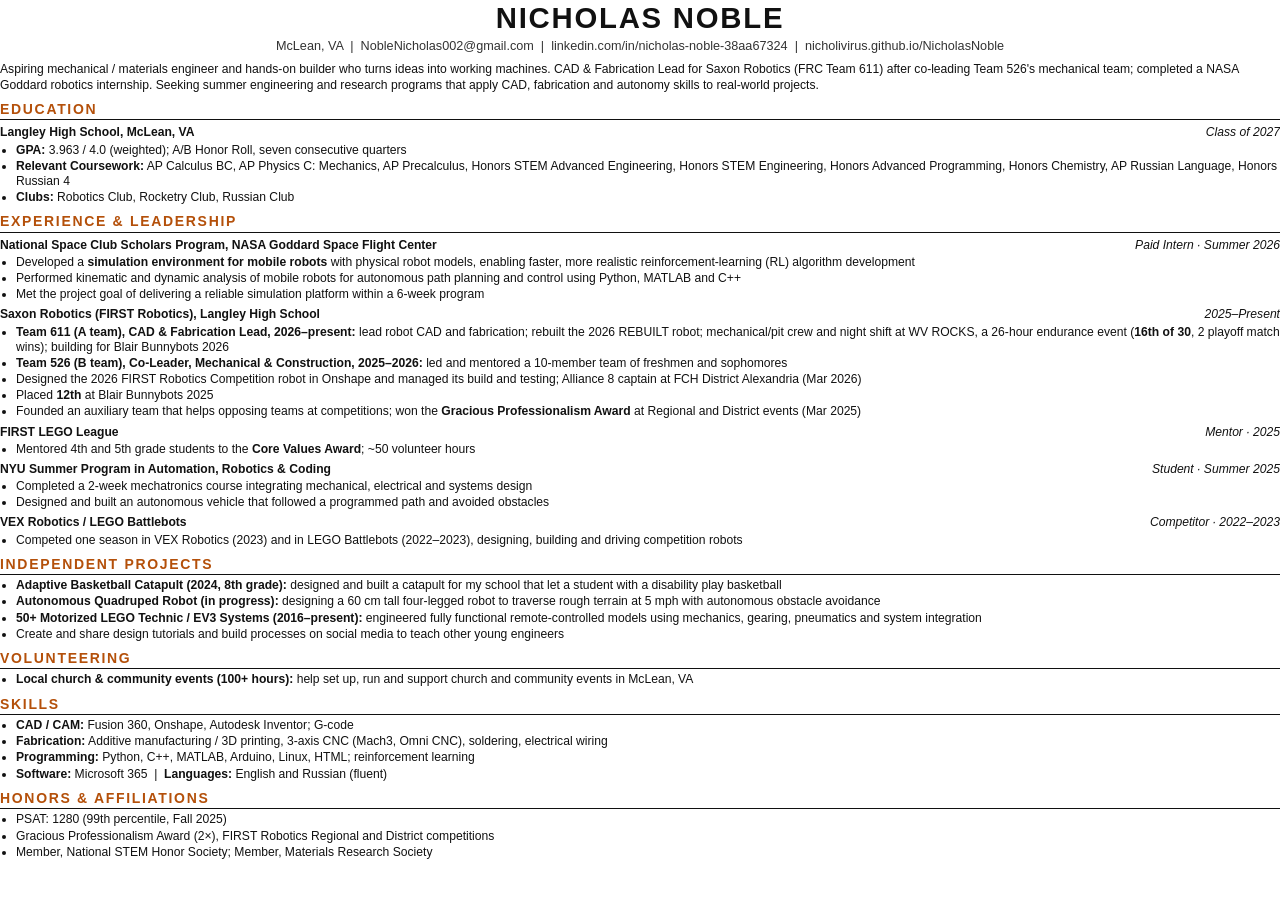
==== resume.html @ 6211ca6f "Title: CAD & Fabrication Lead, Team 611 Co-Authored-By: Claude Opus 5.5 <noreply@anthropic.com> Clau" ====
<!doctype html><html lang="en"><head><meta charset="utf-8"><title>Nicholas Noble Resume</title>
<style>
@page{size:Letter;margin:.35in .5in}
body{font:9.1pt/1.25 Calibri,"Segoe UI",Arial,sans-serif;color:#111;margin:0}
h1{font-size:22pt;letter-spacing:.06em;text-align:center;margin:0}
.contact{text-align:center;font-size:9.5pt;color:#333;margin:2px 0 8px}
h2{font-size:10.5pt;letter-spacing:.12em;text-transform:uppercase;border-bottom:1.5px solid #111;margin:8px 0 3px;padding-bottom:1px;color:#b4500a}
.row{display:flex;justify-content:space-between;font-weight:700;margin-top:5px}
.row i{font-weight:400}
ul{margin:2px 0 0 0;padding-left:16px}li{margin:1px 0}
p{margin:0}
</style></head><body>
<h1>NICHOLAS NOBLE</h1>
<div class="contact">McLean, VA &nbsp;|&nbsp; NobleNicholas002@gmail.com &nbsp;|&nbsp;<!--PHONE--> linkedin.com/in/nicholas-noble-38aa67324 &nbsp;|&nbsp; nicholivirus.github.io/NicholasNoble</div>
<p>Aspiring mechanical / materials engineer and hands-on builder who turns ideas into working machines. CAD &amp; Fabrication Lead for Saxon Robotics (FRC Team 611) after co-leading Team 526's mechanical team; completed a NASA Goddard robotics internship. Seeking summer engineering and research programs that apply CAD, fabrication and autonomy skills to real-world projects.</p>

<h2>Education</h2>
<div class="row"><span>Langley High School, McLean, VA</span><i>Class of 2027</i></div>
<ul>
<li><b>GPA:</b> 3.963 / 4.0 (weighted); A/B Honor Roll, seven consecutive quarters</li>
<li><b>Relevant Coursework:</b> AP Calculus BC, AP Physics C: Mechanics, AP Precalculus, Honors STEM Advanced Engineering, Honors STEM Engineering, Honors Advanced Programming, Honors Chemistry, AP Russian Language, Honors Russian 4</li>
<li><b>Clubs:</b> Robotics Club, Rocketry Club, Russian Club</li>
</ul>

<h2>Experience &amp; Leadership</h2>
<div class="row"><span>National Space Club Scholars Program, NASA Goddard Space Flight Center</span><i>Paid Intern · Summer 2026</i></div>
<ul>
<li>Developed a <b>simulation environment for mobile robots</b> with physical robot models, enabling faster, more realistic reinforcement-learning (RL) algorithm development</li>
<li>Performed kinematic and dynamic analysis of mobile robots for autonomous path planning and control using Python, MATLAB and C++</li>
<li>Met the project goal of delivering a reliable simulation platform within a 6-week program</li>
</ul>
<div class="row"><span>Saxon Robotics (FIRST Robotics), Langley High School</span><i>2025–Present</i></div>
<ul>
<li><b>Team 611 (A team), CAD &amp; Fabrication Lead, 2026–present:</b> lead robot CAD and fabrication; rebuilt the 2026 REBUILT robot; mechanical/pit crew and night shift at WV ROCKS, a 26-hour endurance event (<b>16th of 30</b>, 2 playoff match wins); building for Blair Bunnybots 2026</li>
<li><b>Team 526 (B team), Co-Leader, Mechanical &amp; Construction, 2025–2026:</b> led and mentored a 10-member team of freshmen and sophomores</li>
<li>Designed the 2026 FIRST Robotics Competition robot in Onshape and managed its build and testing; Alliance 8 captain at FCH District Alexandria (Mar 2026)</li>
<li>Placed <b>12th</b> at Blair Bunnybots 2025</li>
<li>Founded an auxiliary team that helps opposing teams at competitions; won the <b>Gracious Professionalism Award</b> at Regional and District events (Mar 2025)</li>
</ul>
<div class="row"><span>FIRST LEGO League</span><i>Mentor · 2025</i></div>
<ul><li>Mentored 4th and 5th grade students to the <b>Core Values Award</b>; ~50 volunteer hours</li></ul>
<div class="row"><span>NYU Summer Program in Automation, Robotics &amp; Coding</span><i>Student · Summer 2025</i></div>
<ul>
<li>Completed a 2-week mechatronics course integrating mechanical, electrical and systems design</li>
<li>Designed and built an autonomous vehicle that followed a programmed path and avoided obstacles</li>
</ul>

<div class="row"><span>VEX Robotics / LEGO Battlebots</span><i>Competitor · 2022–2023</i></div>
<ul><li>Competed one season in VEX Robotics (2023) and in LEGO Battlebots (2022–2023), designing, building and driving competition robots</li></ul>

<h2>Independent Projects</h2>
<ul>
<li><b>Adaptive Basketball Catapult (2024, 8th grade):</b> designed and built a catapult for my school that let a student with a disability play basketball</li>
<li><b>Autonomous Quadruped Robot (in progress):</b> designing a 60 cm tall four-legged robot to traverse rough terrain at 5 mph with autonomous obstacle avoidance</li>
<li><b>50+ Motorized LEGO Technic / EV3 Systems (2016–present):</b> engineered fully functional remote-controlled models using mechanics, gearing, pneumatics and system integration</li>
<li>Create and share design tutorials and build processes on social media to teach other young engineers</li>
</ul>

<h2>Volunteering</h2>
<ul><li><b>Local church &amp; community events (100+ hours):</b> help set up, run and support church and community events in McLean, VA</li></ul>

<h2>Skills</h2>
<ul>
<li><b>CAD / CAM:</b> Fusion 360, Onshape, Autodesk Inventor; G-code</li>
<li><b>Fabrication:</b> Additive manufacturing / 3D printing, 3-axis CNC (Mach3, Omni CNC), soldering, electrical wiring</li>
<li><b>Programming:</b> Python, C++, MATLAB, Arduino, Linux, HTML; reinforcement learning</li>
<li><b>Software:</b> Microsoft 365 &nbsp;|&nbsp; <b>Languages:</b> English and Russian (fluent)</li>
</ul>

<h2>Honors &amp; Affiliations</h2>
<ul>
<li>PSAT: 1280 (99th percentile, Fall 2025)</li>
<li>Gracious Professionalism Award (2×), FIRST Robotics Regional and District competitions</li>
<li>Member, National STEM Honor Society; Member, Materials Research Society</li>
</ul>
</body></html>
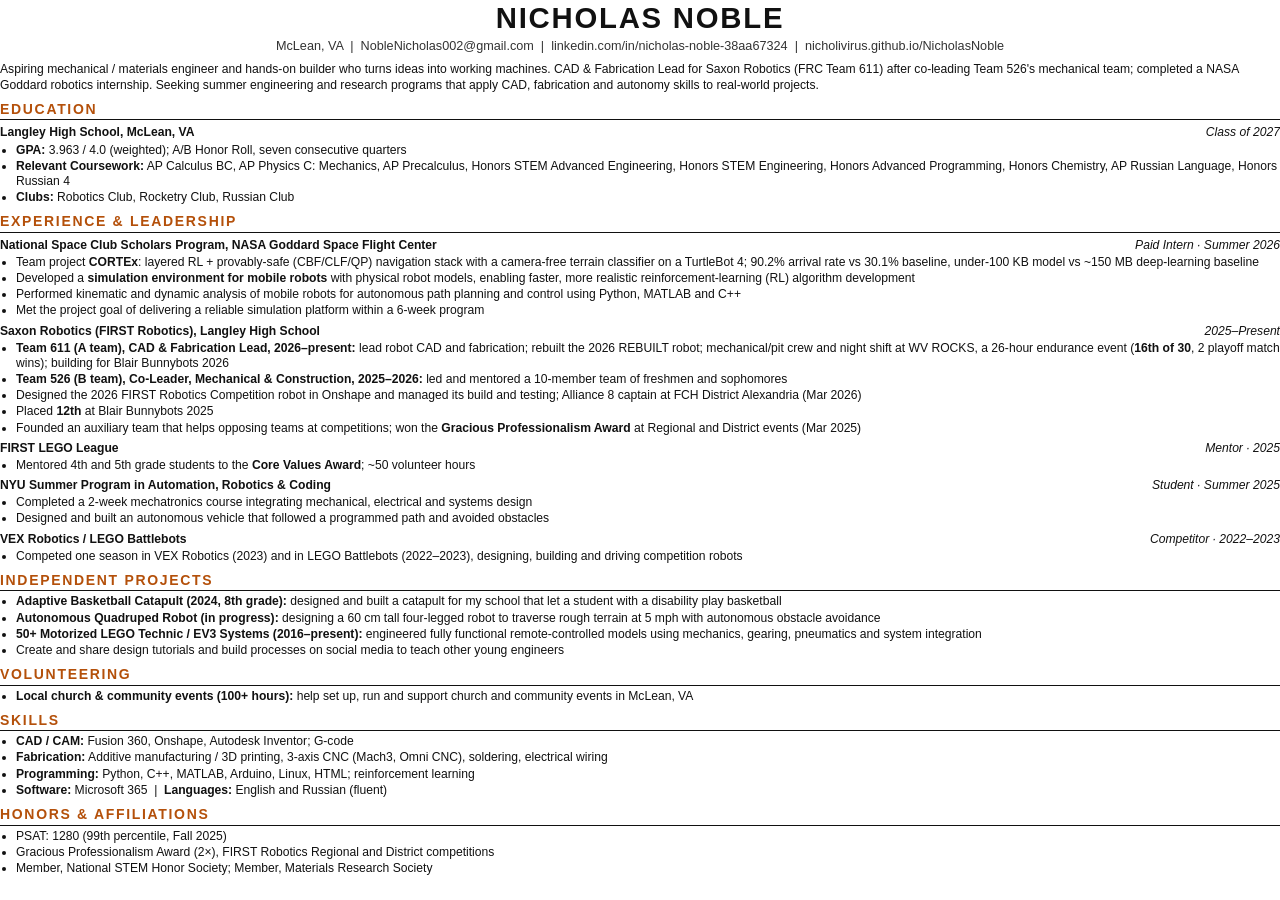
==== commit 99edb3cd: "Add NASA CORTEx project poster and details Co-Authored-By: Claude Opus 5.5 <noreply@anthropic.com> C" ====
--- a/resume.html
+++ b/resume.html
@@ -25,6 +25,7 @@
 <h2>Experience &amp; Leadership</h2>
 <div class="row"><span>National Space Club Scholars Program, NASA Goddard Space Flight Center</span><i>Paid Intern · Summer 2026</i></div>
 <ul>
+<li>Team project <b>CORTEx</b>: layered RL + provably-safe (CBF/CLF/QP) navigation stack with a camera-free terrain classifier on a TurtleBot 4; 90.2% arrival rate vs 30.1% baseline, under-100 KB model vs ~150 MB deep-learning baseline</li>
 <li>Developed a <b>simulation environment for mobile robots</b> with physical robot models, enabling faster, more realistic reinforcement-learning (RL) algorithm development</li>
 <li>Performed kinematic and dynamic analysis of mobile robots for autonomous path planning and control using Python, MATLAB and C++</li>
 <li>Met the project goal of delivering a reliable simulation platform within a 6-week program</li>
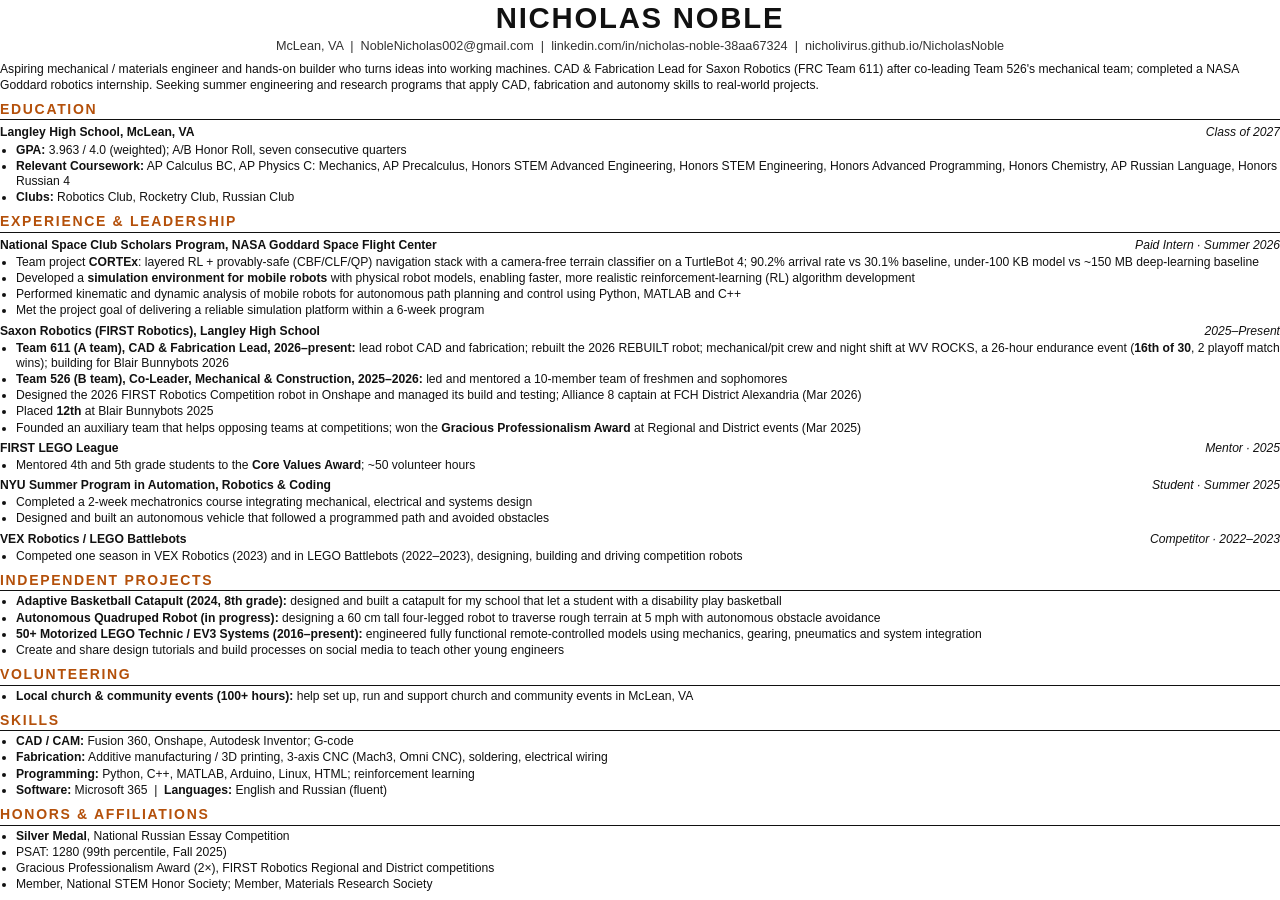
==== commit 4fa9c63e: "Add Russian essay silver medal Co-Authored-By: Claude Opus 5.5 <noreply@anthropic.com> Claude-Sessio" ====
--- a/resume.html
+++ b/resume.html
@@ -70,6 +70,7 @@
 
 <h2>Honors &amp; Affiliations</h2>
 <ul>
+<li><b>Silver Medal</b>, National Russian Essay Competition</li>
 <li>PSAT: 1280 (99th percentile, Fall 2025)</li>
 <li>Gracious Professionalism Award (2×), FIRST Robotics Regional and District competitions</li>
 <li>Member, National STEM Honor Society; Member, Materials Research Society</li>
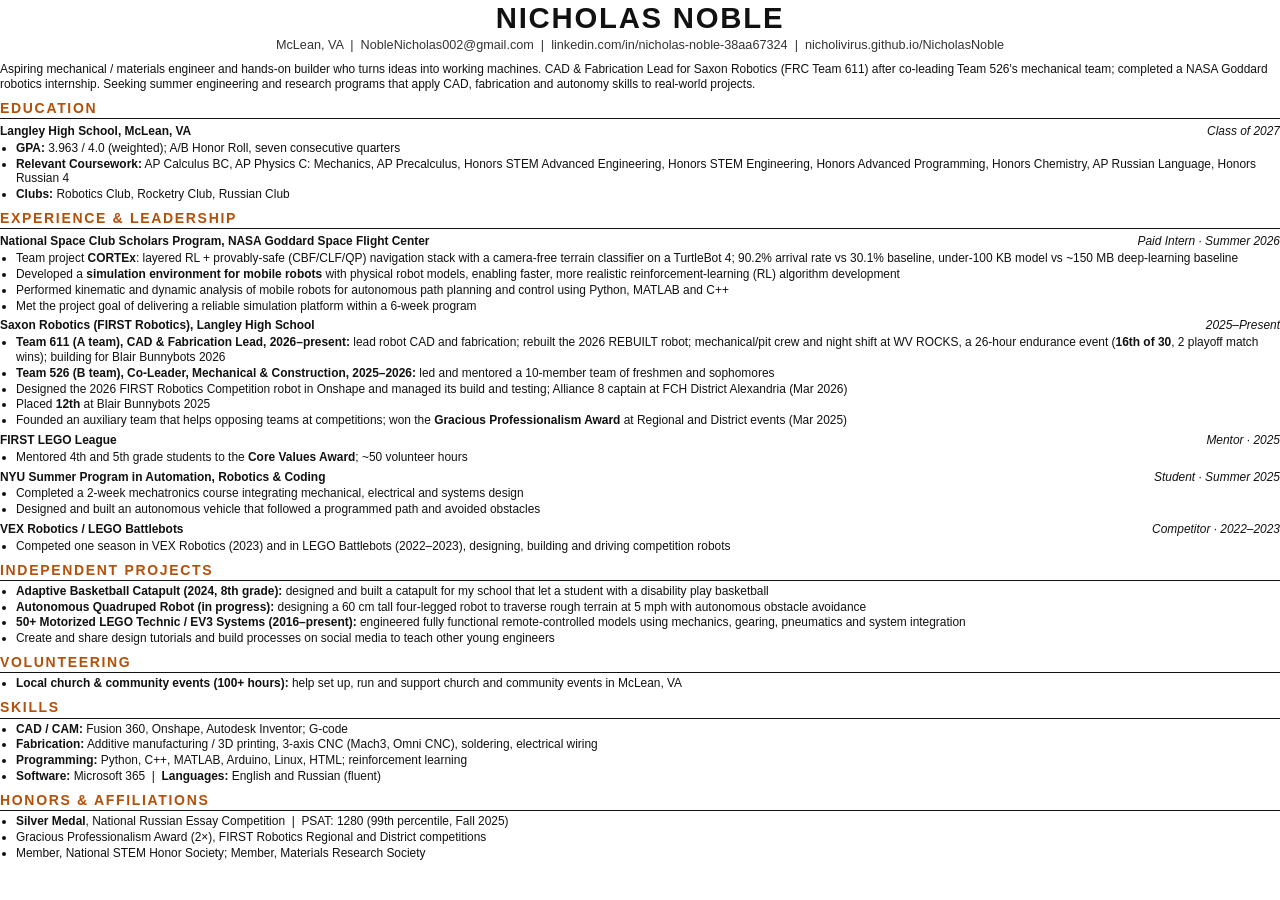
==== commit 2392034e: "Keep resume on one page Co-Authored-By: Claude Opus 5.5 <noreply@anthropic.com> Claude-Session: http" ====
--- a/resume.html
+++ b/resume.html
@@ -1,7 +1,7 @@
 <!doctype html><html lang="en"><head><meta charset="utf-8"><title>Nicholas Noble Resume</title>
 <style>
 @page{size:Letter;margin:.35in .5in}
-body{font:9.1pt/1.25 Calibri,"Segoe UI",Arial,sans-serif;color:#111;margin:0}
+body{font:8.95pt/1.24 Calibri,"Segoe UI",Arial,sans-serif;color:#111;margin:0}
 h1{font-size:22pt;letter-spacing:.06em;text-align:center;margin:0}
 .contact{text-align:center;font-size:9.5pt;color:#333;margin:2px 0 8px}
 h2{font-size:10.5pt;letter-spacing:.12em;text-transform:uppercase;border-bottom:1.5px solid #111;margin:8px 0 3px;padding-bottom:1px;color:#b4500a}
@@ -70,8 +70,7 @@
 
 <h2>Honors &amp; Affiliations</h2>
 <ul>
-<li><b>Silver Medal</b>, National Russian Essay Competition</li>
-<li>PSAT: 1280 (99th percentile, Fall 2025)</li>
+<li><b>Silver Medal</b>, National Russian Essay Competition &nbsp;|&nbsp; PSAT: 1280 (99th percentile, Fall 2025)</li>
 <li>Gracious Professionalism Award (2×), FIRST Robotics Regional and District competitions</li>
 <li>Member, National STEM Honor Society; Member, Materials Research Society</li>
 </ul>
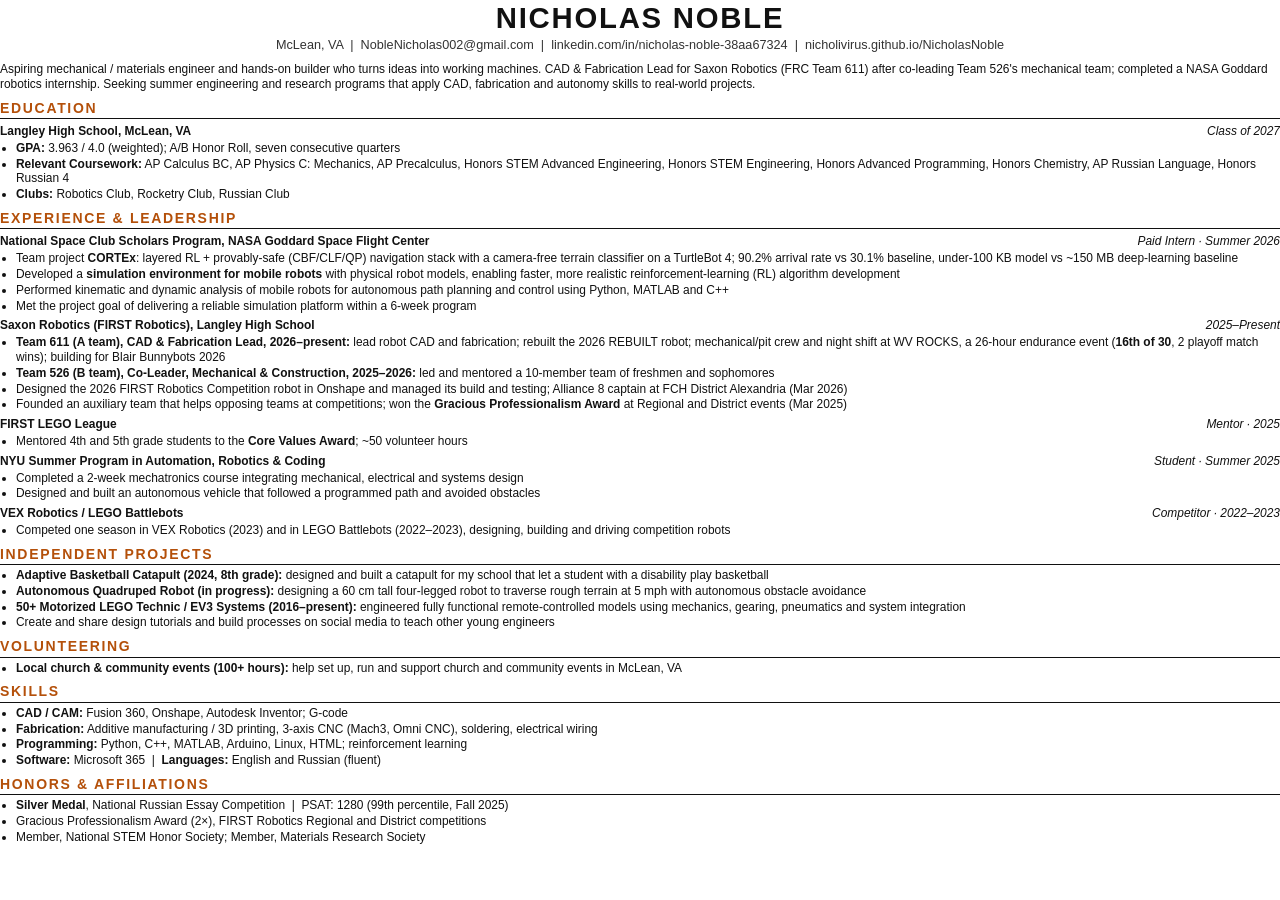
==== commit 3a5edab4: "Remove Bunnybots 2025 placement Co-Authored-By: Claude Opus 5.5 <noreply@anthropic.com> Claude-Sessi" ====
--- a/resume.html
+++ b/resume.html
@@ -35,7 +35,6 @@
 <li><b>Team 611 (A team), CAD &amp; Fabrication Lead, 2026–present:</b> lead robot CAD and fabrication; rebuilt the 2026 REBUILT robot; mechanical/pit crew and night shift at WV ROCKS, a 26-hour endurance event (<b>16th of 30</b>, 2 playoff match wins); building for Blair Bunnybots 2026</li>
 <li><b>Team 526 (B team), Co-Leader, Mechanical &amp; Construction, 2025–2026:</b> led and mentored a 10-member team of freshmen and sophomores</li>
 <li>Designed the 2026 FIRST Robotics Competition robot in Onshape and managed its build and testing; Alliance 8 captain at FCH District Alexandria (Mar 2026)</li>
-<li>Placed <b>12th</b> at Blair Bunnybots 2025</li>
 <li>Founded an auxiliary team that helps opposing teams at competitions; won the <b>Gracious Professionalism Award</b> at Regional and District events (Mar 2025)</li>
 </ul>
 <div class="row"><span>FIRST LEGO League</span><i>Mentor · 2025</i></div>
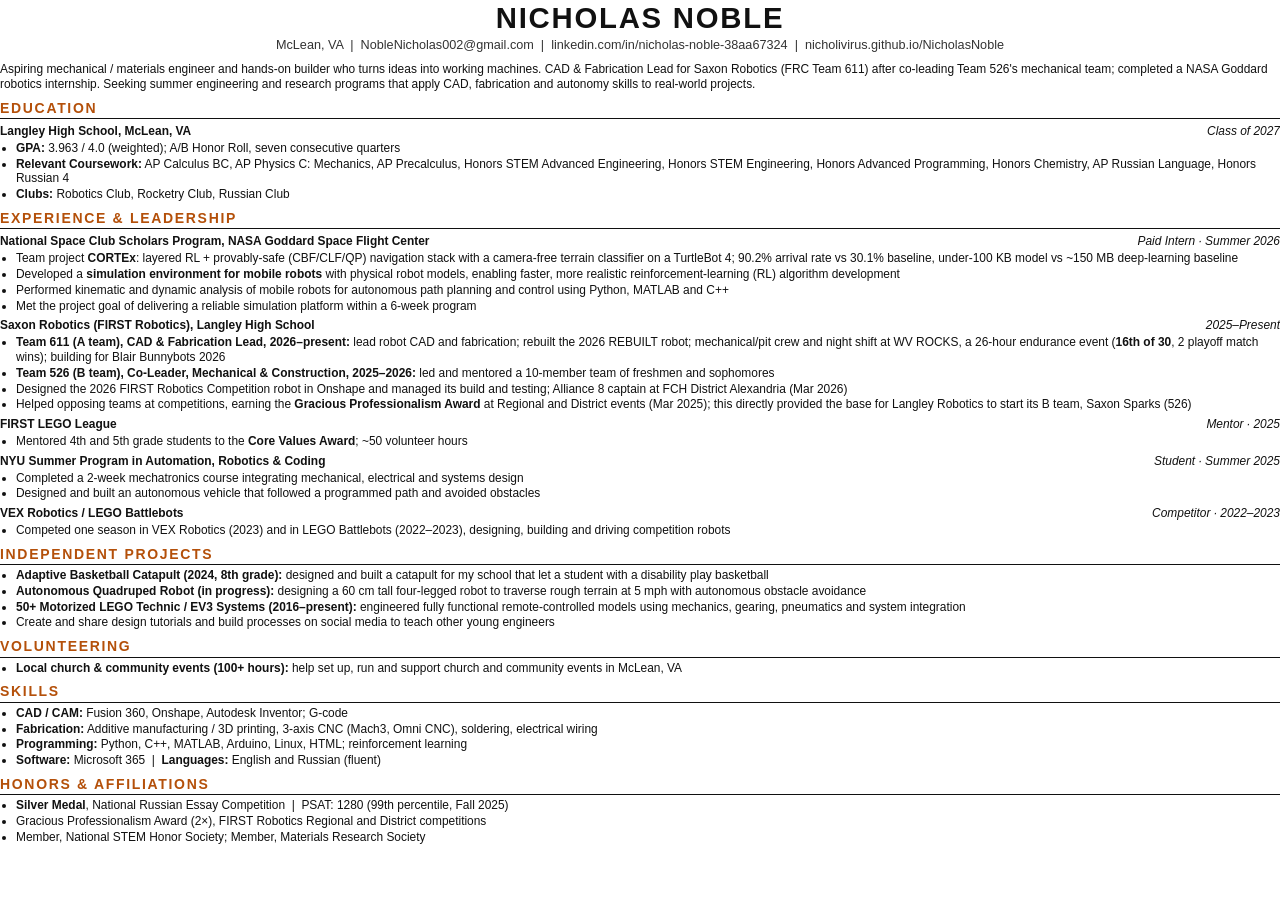
==== commit 22a4b408: "GP: replace founder line with Saxon Sparks origin Co-Authored-By: Claude Opus 5.5 <noreply@anthropic" ====
--- a/resume.html
+++ b/resume.html
@@ -35,7 +35,7 @@
 <li><b>Team 611 (A team), CAD &amp; Fabrication Lead, 2026–present:</b> lead robot CAD and fabrication; rebuilt the 2026 REBUILT robot; mechanical/pit crew and night shift at WV ROCKS, a 26-hour endurance event (<b>16th of 30</b>, 2 playoff match wins); building for Blair Bunnybots 2026</li>
 <li><b>Team 526 (B team), Co-Leader, Mechanical &amp; Construction, 2025–2026:</b> led and mentored a 10-member team of freshmen and sophomores</li>
 <li>Designed the 2026 FIRST Robotics Competition robot in Onshape and managed its build and testing; Alliance 8 captain at FCH District Alexandria (Mar 2026)</li>
-<li>Founded an auxiliary team that helps opposing teams at competitions; won the <b>Gracious Professionalism Award</b> at Regional and District events (Mar 2025)</li>
+<li>Helped opposing teams at competitions, earning the <b>Gracious Professionalism Award</b> at Regional and District events (Mar 2025); this directly provided the base for Langley Robotics to start its B team, Saxon Sparks (526)</li>
 </ul>
 <div class="row"><span>FIRST LEGO League</span><i>Mentor · 2025</i></div>
 <ul><li>Mentored 4th and 5th grade students to the <b>Core Values Award</b>; ~50 volunteer hours</li></ul>
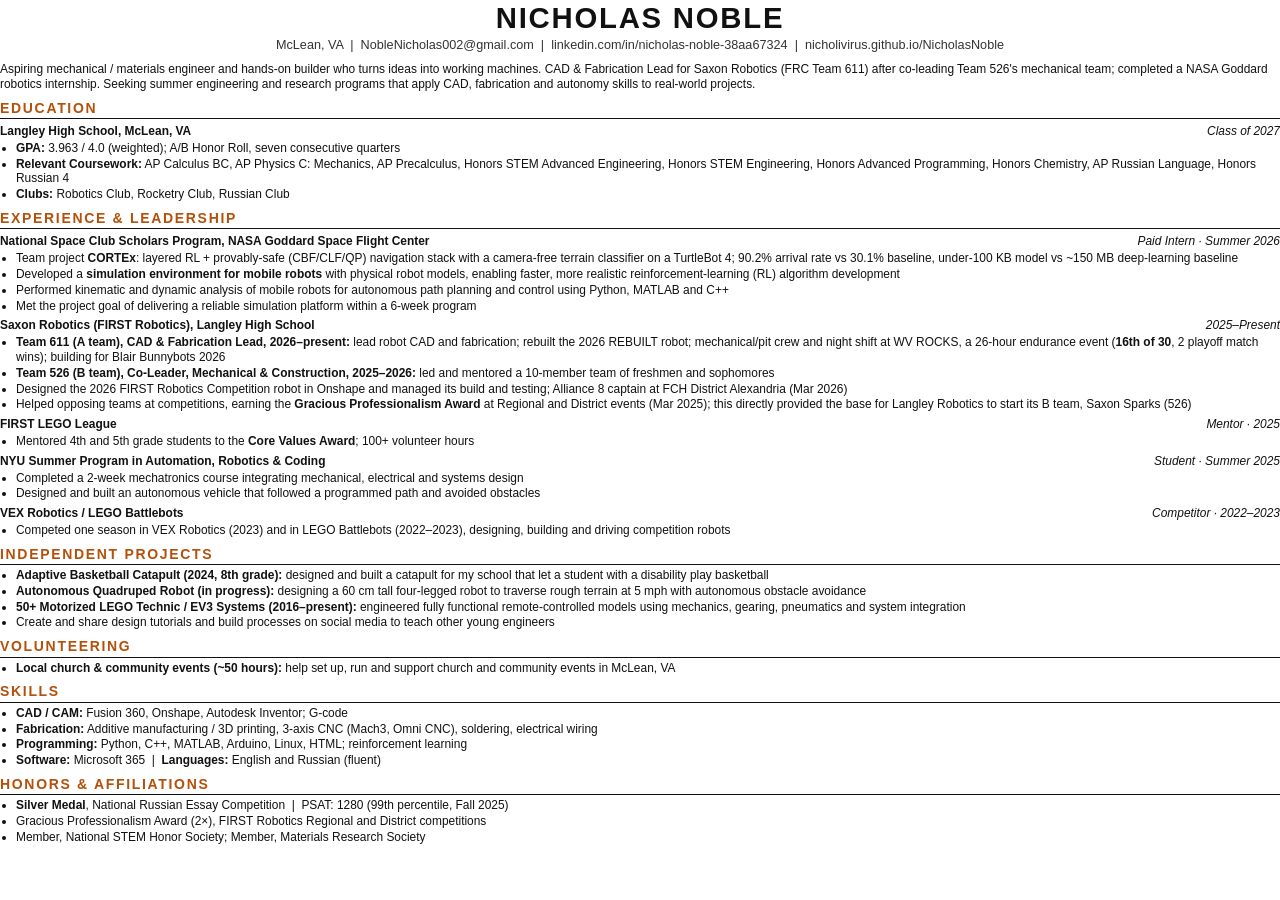
==== commit 60d16a37: "Swap volunteering hours: FLL 100+, church ~50 Co-Authored-By: Claude Opus 5.5 <noreply@anthropic.com" ====
--- a/resume.html
+++ b/resume.html
@@ -38,7 +38,7 @@
 <li>Helped opposing teams at competitions, earning the <b>Gracious Professionalism Award</b> at Regional and District events (Mar 2025); this directly provided the base for Langley Robotics to start its B team, Saxon Sparks (526)</li>
 </ul>
 <div class="row"><span>FIRST LEGO League</span><i>Mentor · 2025</i></div>
-<ul><li>Mentored 4th and 5th grade students to the <b>Core Values Award</b>; ~50 volunteer hours</li></ul>
+<ul><li>Mentored 4th and 5th grade students to the <b>Core Values Award</b>; 100+ volunteer hours</li></ul>
 <div class="row"><span>NYU Summer Program in Automation, Robotics &amp; Coding</span><i>Student · Summer 2025</i></div>
 <ul>
 <li>Completed a 2-week mechatronics course integrating mechanical, electrical and systems design</li>
@@ -57,7 +57,7 @@
 </ul>
 
 <h2>Volunteering</h2>
-<ul><li><b>Local church &amp; community events (100+ hours):</b> help set up, run and support church and community events in McLean, VA</li></ul>
+<ul><li><b>Local church &amp; community events (~50 hours):</b> help set up, run and support church and community events in McLean, VA</li></ul>
 
 <h2>Skills</h2>
 <ul>
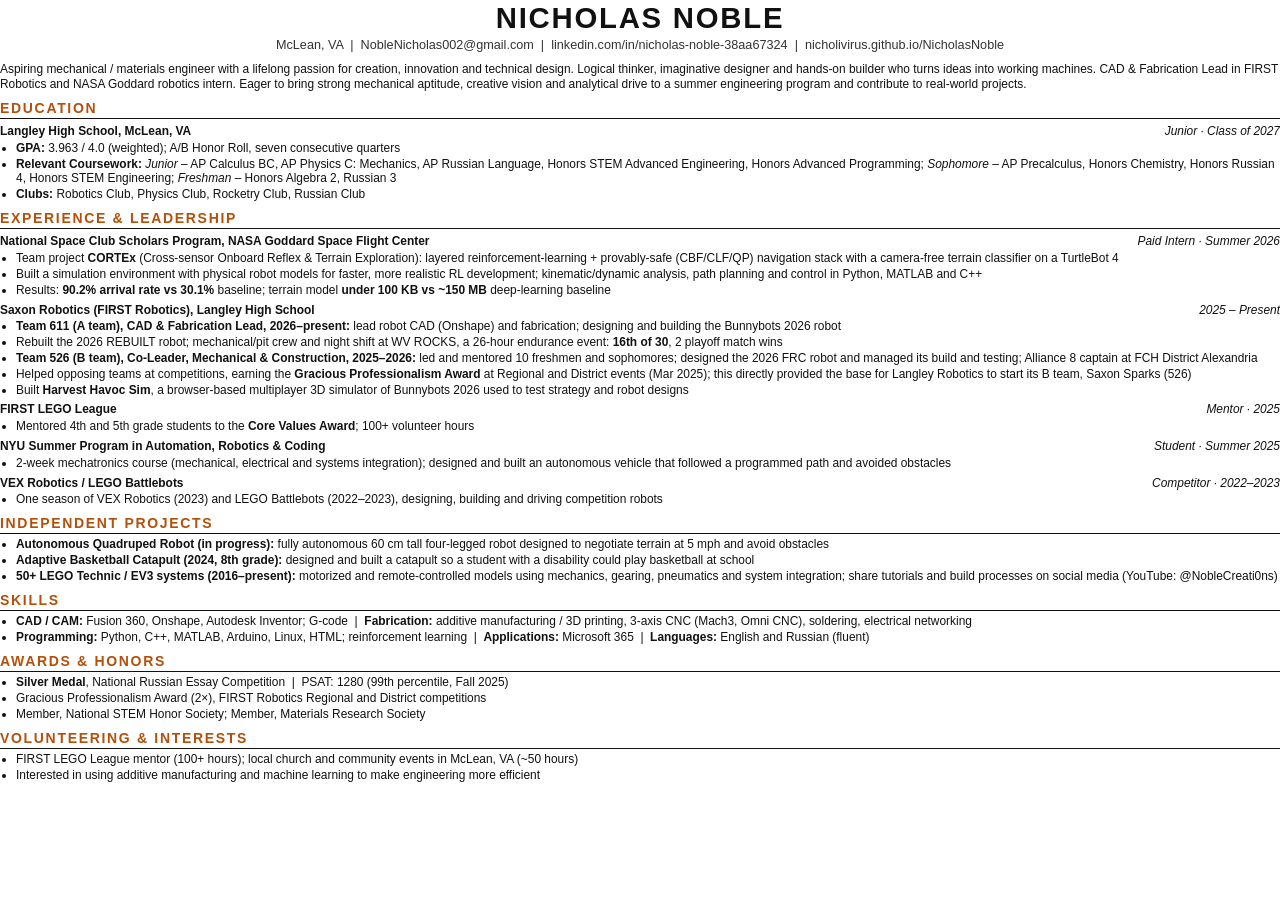
==== commit cb5244fc: "Rebuild resume from user's base with site updates Co-Authored-By: Claude Opus 5.5 <noreply@anthropic" ====
--- a/resume.html
+++ b/resume.html
@@ -12,65 +12,61 @@
 </style></head><body>
 <h1>NICHOLAS NOBLE</h1>
 <div class="contact">McLean, VA &nbsp;|&nbsp; NobleNicholas002@gmail.com &nbsp;|&nbsp;<!--PHONE--> linkedin.com/in/nicholas-noble-38aa67324 &nbsp;|&nbsp; nicholivirus.github.io/NicholasNoble</div>
-<p>Aspiring mechanical / materials engineer and hands-on builder who turns ideas into working machines. CAD &amp; Fabrication Lead for Saxon Robotics (FRC Team 611) after co-leading Team 526's mechanical team; completed a NASA Goddard robotics internship. Seeking summer engineering and research programs that apply CAD, fabrication and autonomy skills to real-world projects.</p>
+<p>Aspiring mechanical / materials engineer with a lifelong passion for creation, innovation and technical design. Logical thinker, imaginative designer and hands-on builder who turns ideas into working machines. CAD &amp; Fabrication Lead in FIRST Robotics and NASA Goddard robotics intern. Eager to bring strong mechanical aptitude, creative vision and analytical drive to a summer engineering program and contribute to real-world projects.</p>
 
 <h2>Education</h2>
-<div class="row"><span>Langley High School, McLean, VA</span><i>Class of 2027</i></div>
+<div class="row"><span>Langley High School, McLean, VA</span><i>Junior · Class of 2027</i></div>
 <ul>
 <li><b>GPA:</b> 3.963 / 4.0 (weighted); A/B Honor Roll, seven consecutive quarters</li>
-<li><b>Relevant Coursework:</b> AP Calculus BC, AP Physics C: Mechanics, AP Precalculus, Honors STEM Advanced Engineering, Honors STEM Engineering, Honors Advanced Programming, Honors Chemistry, AP Russian Language, Honors Russian 4</li>
-<li><b>Clubs:</b> Robotics Club, Rocketry Club, Russian Club</li>
+<li><b>Relevant Coursework:</b> <i>Junior</i> – AP Calculus BC, AP Physics C: Mechanics, AP Russian Language, Honors STEM Advanced Engineering, Honors Advanced Programming; <i>Sophomore</i> – AP Precalculus, Honors Chemistry, Honors Russian 4, Honors STEM Engineering; <i>Freshman</i> – Honors Algebra 2, Russian 3</li>
+<li><b>Clubs:</b> Robotics Club, Physics Club, Rocketry Club, Russian Club</li>
 </ul>
 
 <h2>Experience &amp; Leadership</h2>
 <div class="row"><span>National Space Club Scholars Program, NASA Goddard Space Flight Center</span><i>Paid Intern · Summer 2026</i></div>
 <ul>
-<li>Team project <b>CORTEx</b>: layered RL + provably-safe (CBF/CLF/QP) navigation stack with a camera-free terrain classifier on a TurtleBot 4; 90.2% arrival rate vs 30.1% baseline, under-100 KB model vs ~150 MB deep-learning baseline</li>
-<li>Developed a <b>simulation environment for mobile robots</b> with physical robot models, enabling faster, more realistic reinforcement-learning (RL) algorithm development</li>
-<li>Performed kinematic and dynamic analysis of mobile robots for autonomous path planning and control using Python, MATLAB and C++</li>
-<li>Met the project goal of delivering a reliable simulation platform within a 6-week program</li>
+<li>Team project <b>CORTEx</b> (Cross-sensor Onboard Reflex &amp; Terrain Exploration): layered reinforcement-learning + provably-safe (CBF/CLF/QP) navigation stack with a camera-free terrain classifier on a TurtleBot 4</li>
+<li>Built a simulation environment with physical robot models for faster, more realistic RL development; kinematic/dynamic analysis, path planning and control in Python, MATLAB and C++</li>
+<li>Results: <b>90.2% arrival rate vs 30.1%</b> baseline; terrain model <b>under 100 KB vs ~150 MB</b> deep-learning baseline</li>
 </ul>
-<div class="row"><span>Saxon Robotics (FIRST Robotics), Langley High School</span><i>2025–Present</i></div>
+<div class="row"><span>Saxon Robotics (FIRST Robotics), Langley High School</span><i>2025 – Present</i></div>
 <ul>
-<li><b>Team 611 (A team), CAD &amp; Fabrication Lead, 2026–present:</b> lead robot CAD and fabrication; rebuilt the 2026 REBUILT robot; mechanical/pit crew and night shift at WV ROCKS, a 26-hour endurance event (<b>16th of 30</b>, 2 playoff match wins); building for Blair Bunnybots 2026</li>
-<li><b>Team 526 (B team), Co-Leader, Mechanical &amp; Construction, 2025–2026:</b> led and mentored a 10-member team of freshmen and sophomores</li>
-<li>Designed the 2026 FIRST Robotics Competition robot in Onshape and managed its build and testing; Alliance 8 captain at FCH District Alexandria (Mar 2026)</li>
+<li><b>Team 611 (A team), CAD &amp; Fabrication Lead, 2026–present:</b> lead robot CAD (Onshape) and fabrication; designing and building the Bunnybots 2026 robot</li>
+<li>Rebuilt the 2026 REBUILT robot; mechanical/pit crew and night shift at WV ROCKS, a 26-hour endurance event: <b>16th of 30</b>, 2 playoff match wins</li>
+<li><b>Team 526 (B team), Co-Leader, Mechanical &amp; Construction, 2025–2026:</b> led and mentored 10 freshmen and sophomores; designed the 2026 FRC robot and managed its build and testing; Alliance 8 captain at FCH District Alexandria</li>
 <li>Helped opposing teams at competitions, earning the <b>Gracious Professionalism Award</b> at Regional and District events (Mar 2025); this directly provided the base for Langley Robotics to start its B team, Saxon Sparks (526)</li>
+<li>Built <b>Harvest Havoc Sim</b>, a browser-based multiplayer 3D simulator of Bunnybots 2026 used to test strategy and robot designs</li>
 </ul>
 <div class="row"><span>FIRST LEGO League</span><i>Mentor · 2025</i></div>
 <ul><li>Mentored 4th and 5th grade students to the <b>Core Values Award</b>; 100+ volunteer hours</li></ul>
 <div class="row"><span>NYU Summer Program in Automation, Robotics &amp; Coding</span><i>Student · Summer 2025</i></div>
-<ul>
-<li>Completed a 2-week mechatronics course integrating mechanical, electrical and systems design</li>
-<li>Designed and built an autonomous vehicle that followed a programmed path and avoided obstacles</li>
-</ul>
-
+<ul><li>2-week mechatronics course (mechanical, electrical and systems integration); designed and built an autonomous vehicle that followed a programmed path and avoided obstacles</li></ul>
 <div class="row"><span>VEX Robotics / LEGO Battlebots</span><i>Competitor · 2022–2023</i></div>
-<ul><li>Competed one season in VEX Robotics (2023) and in LEGO Battlebots (2022–2023), designing, building and driving competition robots</li></ul>
+<ul><li>One season of VEX Robotics (2023) and LEGO Battlebots (2022–2023), designing, building and driving competition robots</li></ul>
 
 <h2>Independent Projects</h2>
 <ul>
-<li><b>Adaptive Basketball Catapult (2024, 8th grade):</b> designed and built a catapult for my school that let a student with a disability play basketball</li>
-<li><b>Autonomous Quadruped Robot (in progress):</b> designing a 60 cm tall four-legged robot to traverse rough terrain at 5 mph with autonomous obstacle avoidance</li>
-<li><b>50+ Motorized LEGO Technic / EV3 Systems (2016–present):</b> engineered fully functional remote-controlled models using mechanics, gearing, pneumatics and system integration</li>
-<li>Create and share design tutorials and build processes on social media to teach other young engineers</li>
+<li><b>Autonomous Quadruped Robot (in progress):</b> fully autonomous 60 cm tall four-legged robot designed to negotiate terrain at 5 mph and avoid obstacles</li>
+<li><b>Adaptive Basketball Catapult (2024, 8th grade):</b> designed and built a catapult so a student with a disability could play basketball at school</li>
+<li><b>50+ LEGO Technic / EV3 systems (2016–present):</b> motorized and remote-controlled models using mechanics, gearing, pneumatics and system integration; share tutorials and build processes on social media (YouTube: @NobleCreati0ns)</li>
 </ul>
-
-<h2>Volunteering</h2>
-<ul><li><b>Local church &amp; community events (~50 hours):</b> help set up, run and support church and community events in McLean, VA</li></ul>
 
 <h2>Skills</h2>
 <ul>
-<li><b>CAD / CAM:</b> Fusion 360, Onshape, Autodesk Inventor; G-code</li>
-<li><b>Fabrication:</b> Additive manufacturing / 3D printing, 3-axis CNC (Mach3, Omni CNC), soldering, electrical wiring</li>
-<li><b>Programming:</b> Python, C++, MATLAB, Arduino, Linux, HTML; reinforcement learning</li>
-<li><b>Software:</b> Microsoft 365 &nbsp;|&nbsp; <b>Languages:</b> English and Russian (fluent)</li>
+<li><b>CAD / CAM:</b> Fusion 360, Onshape, Autodesk Inventor; G-code &nbsp;|&nbsp; <b>Fabrication:</b> additive manufacturing / 3D printing, 3-axis CNC (Mach3, Omni CNC), soldering, electrical networking</li>
+<li><b>Programming:</b> Python, C++, MATLAB, Arduino, Linux, HTML; reinforcement learning &nbsp;|&nbsp; <b>Applications:</b> Microsoft 365 &nbsp;|&nbsp; <b>Languages:</b> English and Russian (fluent)</li>
 </ul>
 
-<h2>Honors &amp; Affiliations</h2>
+<h2>Awards &amp; Honors</h2>
 <ul>
 <li><b>Silver Medal</b>, National Russian Essay Competition &nbsp;|&nbsp; PSAT: 1280 (99th percentile, Fall 2025)</li>
 <li>Gracious Professionalism Award (2×), FIRST Robotics Regional and District competitions</li>
 <li>Member, National STEM Honor Society; Member, Materials Research Society</li>
 </ul>
+
+<h2>Volunteering &amp; Interests</h2>
+<ul>
+<li>FIRST LEGO League mentor (100+ hours); local church and community events in McLean, VA (~50 hours)</li>
+<li>Interested in using additive manufacturing and machine learning to make engineering more efficient</li>
+</ul>
 </body></html>
